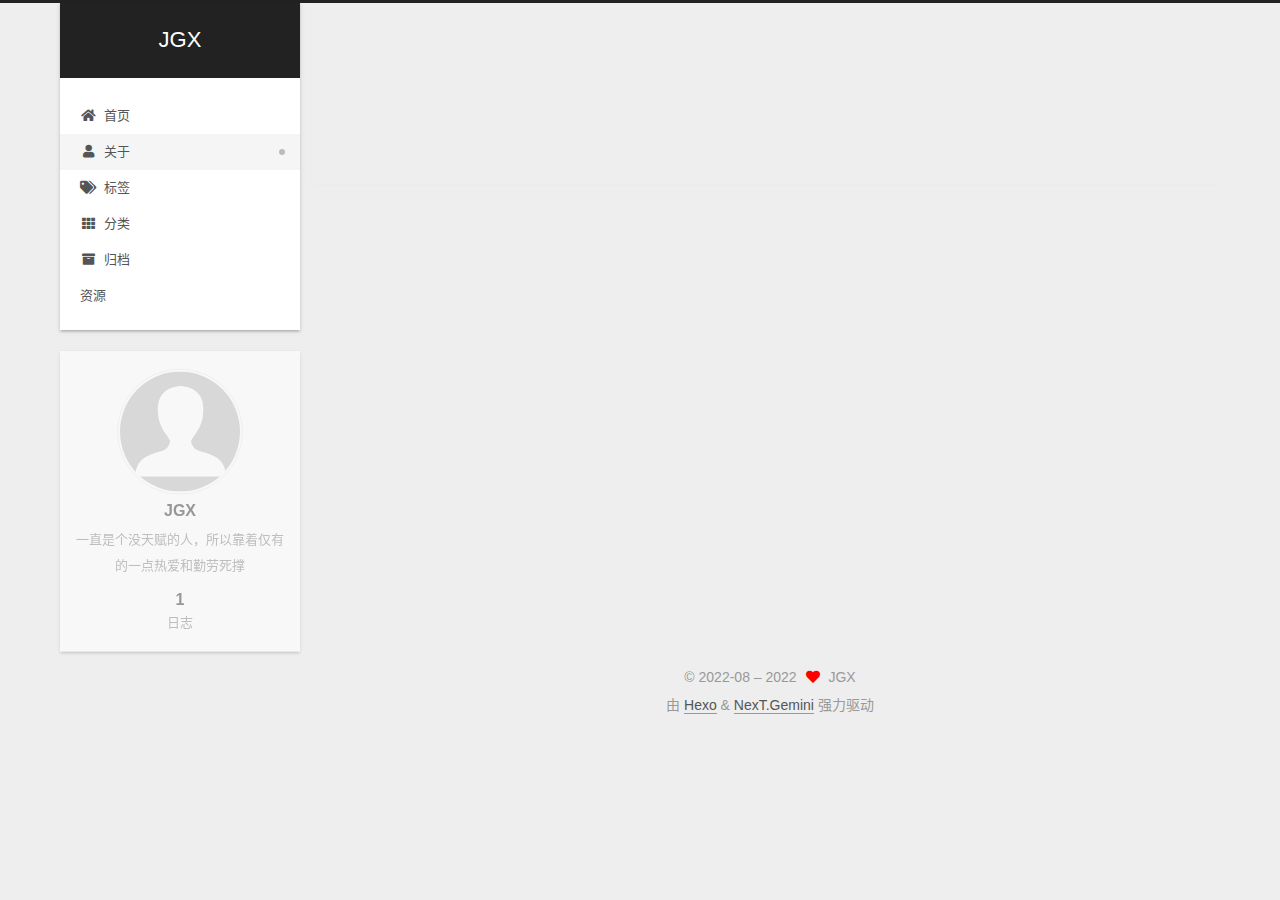
==== about/index.html @ e686ecec "Site updated: 2022-08-06 18:46:25" ====
<!DOCTYPE html>
<html lang="zh-CN">
<head>
  <meta charset="UTF-8">
<meta name="viewport" content="width=device-width, initial-scale=1, maximum-scale=2">
<meta name="theme-color" content="#222">
<meta name="generator" content="Hexo 6.2.0">
  <link rel="apple-touch-icon" sizes="180x180" href="/images/apple-touch-icon-next.png">
  <link rel="icon" type="image/png" sizes="32x32" href="/images/favicon-32x32-next.png">
  <link rel="icon" type="image/png" sizes="16x16" href="/images/favicon-16x16-next.png">
  <link rel="mask-icon" href="/images/logo.svg" color="#222">

<link rel="stylesheet" href="/css/main.css">


<link rel="stylesheet" href="/lib/font-awesome/css/all.min.css">

<script id="hexo-configurations">
    var NexT = window.NexT || {};
    var CONFIG = {"hostname":"jhappy.xyz","root":"/","scheme":"Gemini","version":"7.8.0","exturl":false,"sidebar":{"position":"left","display":"post","padding":18,"offset":12,"onmobile":false},"copycode":{"enable":false,"show_result":false,"style":null},"back2top":{"enable":true,"sidebar":false,"scrollpercent":false},"bookmark":{"enable":false,"color":"#222","save":"auto"},"fancybox":false,"mediumzoom":false,"lazyload":false,"pangu":false,"comments":{"style":"tabs","active":null,"storage":true,"lazyload":false,"nav":null},"algolia":{"hits":{"per_page":10},"labels":{"input_placeholder":"Search for Posts","hits_empty":"We didn't find any results for the search: ${query}","hits_stats":"${hits} results found in ${time} ms"}},"localsearch":{"enable":false,"trigger":"auto","top_n_per_article":1,"unescape":false,"preload":false},"motion":{"enable":true,"async":false,"transition":{"post_block":"fadeIn","post_header":"slideDownIn","post_body":"slideDownIn","coll_header":"slideLeftIn","sidebar":"slideUpIn"}}};
  </script>

  <meta name="description" content="一直是个没天赋的人，所以靠着仅有的一点热爱和勤劳死撑">
<meta property="og:type" content="website">
<meta property="og:title" content="about">
<meta property="og:url" content="http://jhappy.xyz/about/index.html">
<meta property="og:site_name" content="JGX">
<meta property="og:description" content="一直是个没天赋的人，所以靠着仅有的一点热爱和勤劳死撑">
<meta property="og:locale" content="zh_CN">
<meta property="article:published_time" content="2022-08-06T10:34:54.000Z">
<meta property="article:modified_time" content="2022-08-06T10:37:47.134Z">
<meta property="article:author" content="JGX">
<meta name="twitter:card" content="summary">

<link rel="canonical" href="http://jhappy.xyz/about/">


<script id="page-configurations">
  // https://hexo.io/docs/variables.html
  CONFIG.page = {
    sidebar: "",
    isHome : false,
    isPost : false,
    lang   : 'zh-CN'
  };
</script>

  <title>about | JGX
</title>
  






  <noscript>
  <style>
  .use-motion .brand,
  .use-motion .menu-item,
  .sidebar-inner,
  .use-motion .post-block,
  .use-motion .pagination,
  .use-motion .comments,
  .use-motion .post-header,
  .use-motion .post-body,
  .use-motion .collection-header { opacity: initial; }

  .use-motion .site-title,
  .use-motion .site-subtitle {
    opacity: initial;
    top: initial;
  }

  .use-motion .logo-line-before i { left: initial; }
  .use-motion .logo-line-after i { right: initial; }
  </style>
</noscript>

</head>

<body itemscope itemtype="http://schema.org/WebPage">
  <div class="container use-motion">
    <div class="headband"></div>

    <header class="header" itemscope itemtype="http://schema.org/WPHeader">
      <div class="header-inner"><div class="site-brand-container">
  <div class="site-nav-toggle">
    <div class="toggle" aria-label="切换导航栏">
      <span class="toggle-line toggle-line-first"></span>
      <span class="toggle-line toggle-line-middle"></span>
      <span class="toggle-line toggle-line-last"></span>
    </div>
  </div>

  <div class="site-meta">

    <a href="/" class="brand" rel="start">
      <span class="logo-line-before"><i></i></span>
      <h1 class="site-title">JGX</h1>
      <span class="logo-line-after"><i></i></span>
    </a>
  </div>

  <div class="site-nav-right">
    <div class="toggle popup-trigger">
    </div>
  </div>
</div>




<nav class="site-nav">
  <ul id="menu" class="main-menu menu">
        <li class="menu-item menu-item-home">

    <a href="/" rel="section"><i class="fa fa-home fa-fw"></i>首页</a>

  </li>
        <li class="menu-item menu-item-about">

    <a href="/about/" rel="section"><i class="fa fa-user fa-fw"></i>关于</a>

  </li>
        <li class="menu-item menu-item-tags">

    <a href="/tags/" rel="section"><i class="fa fa-tags fa-fw"></i>标签</a>

  </li>
        <li class="menu-item menu-item-categories">

    <a href="/categories/" rel="section"><i class="fa fa-th fa-fw"></i>分类</a>

  </li>
        <li class="menu-item menu-item-archives">

    <a href="/archives/" rel="section"><i class="fa fa-archive fa-fw"></i>归档</a>

  </li>
        <li class="menu-item menu-item-resources">

    <a href="/resources/" rel="section"><i class="download fa-fw"></i>资源</a>

  </li>
  </ul>
</nav>




</div>
    </header>

    
  <div class="back-to-top">
    <i class="fa fa-arrow-up"></i>
    <span>0%</span>
  </div>


    <main class="main">
      <div class="main-inner">
        <div class="content-wrap">
          
  
  

          <div class="content page posts-expand">
            

    
    
    
    <div class="post-block" lang="zh-CN">
      <header class="post-header">

<h1 class="post-title" itemprop="name headline">about
</h1>

<div class="post-meta">
  

</div>

</header>

      
      
      
      <div class="post-body">
          
      </div>
      
      
      
    </div>
    

    
    
    


          </div>
          

<script>
  window.addEventListener('tabs:register', () => {
    let { activeClass } = CONFIG.comments;
    if (CONFIG.comments.storage) {
      activeClass = localStorage.getItem('comments_active') || activeClass;
    }
    if (activeClass) {
      let activeTab = document.querySelector(`a[href="#comment-${activeClass}"]`);
      if (activeTab) {
        activeTab.click();
      }
    }
  });
  if (CONFIG.comments.storage) {
    window.addEventListener('tabs:click', event => {
      if (!event.target.matches('.tabs-comment .tab-content .tab-pane')) return;
      let commentClass = event.target.classList[1];
      localStorage.setItem('comments_active', commentClass);
    });
  }
</script>

        </div>
          
  
  <div class="toggle sidebar-toggle">
    <span class="toggle-line toggle-line-first"></span>
    <span class="toggle-line toggle-line-middle"></span>
    <span class="toggle-line toggle-line-last"></span>
  </div>

  <aside class="sidebar">
    <div class="sidebar-inner">

      <ul class="sidebar-nav motion-element">
        <li class="sidebar-nav-toc">
          文章目录
        </li>
        <li class="sidebar-nav-overview">
          站点概览
        </li>
      </ul>

      <!--noindex-->
      <div class="post-toc-wrap sidebar-panel">
      </div>
      <!--/noindex-->

      <div class="site-overview-wrap sidebar-panel">
        <div class="site-author motion-element" itemprop="author" itemscope itemtype="http://schema.org/Person">
    <img class="site-author-image" itemprop="image" alt="JGX"
      src="/images/avatar.gif">
  <p class="site-author-name" itemprop="name">JGX</p>
  <div class="site-description" itemprop="description">一直是个没天赋的人，所以靠着仅有的一点热爱和勤劳死撑</div>
</div>
<div class="site-state-wrap motion-element">
  <nav class="site-state">
      <div class="site-state-item site-state-posts">
          <a href="/archives/">
        
          <span class="site-state-item-count">1</span>
          <span class="site-state-item-name">日志</span>
        </a>
      </div>
  </nav>
</div>



      </div>

    </div>
  </aside>
  <div id="sidebar-dimmer"></div>


      </div>
    </main>

    <footer class="footer">
      <div class="footer-inner">
        

        

<div class="copyright">
  
  &copy; 2022-08 – 
  <span itemprop="copyrightYear">2022</span>
  <span class="with-love">
    <i class="fa fa-heart"></i>
  </span>
  <span class="author" itemprop="copyrightHolder">JGX</span>
</div>
  <div class="powered-by">由 <a href="https://hexo.io/" class="theme-link" rel="noopener" target="_blank">Hexo</a> & <a href="https://theme-next.org/" class="theme-link" rel="noopener" target="_blank">NexT.Gemini</a> 强力驱动
  </div>

        








      </div>
    </footer>
  </div>

  
  <script src="/lib/anime.min.js"></script>
  <script src="/lib/velocity/velocity.min.js"></script>
  <script src="/lib/velocity/velocity.ui.min.js"></script>

<script src="/js/utils.js"></script>

<script src="/js/motion.js"></script>


<script src="/js/schemes/pisces.js"></script>


<script src="/js/next-boot.js"></script>




  















  

  

</body>
</html>
---- css/main.css ----
:root {
  --body-bg-color: #eee;
  --content-bg-color: #fff;
  --card-bg-color: #f5f5f5;
  --text-color: #555;
  --blockquote-color: #666;
  --link-color: #555;
  --link-hover-color: #222;
  --brand-color: #fff;
  --brand-hover-color: #fff;
  --table-row-odd-bg-color: #f9f9f9;
  --table-row-hover-bg-color: #f5f5f5;
  --menu-item-bg-color: #f5f5f5;
  --btn-default-bg: #fff;
  --btn-default-color: #555;
  --btn-default-border-color: #555;
  --btn-default-hover-bg: #222;
  --btn-default-hover-color: #fff;
  --btn-default-hover-border-color: #222;
}
html {
  line-height: 1.15; /* 1 */
  -webkit-text-size-adjust: 100%; /* 2 */
}
body {
  margin: 0;
}
main {
  display: block;
}
h1 {
  font-size: 2em;
  margin: 0.67em 0;
}
hr {
  box-sizing: content-box; /* 1 */
  height: 0; /* 1 */
  overflow: visible; /* 2 */
}
pre {
  font-family: monospace, monospace; /* 1 */
  font-size: 1em; /* 2 */
}
a {
  background: transparent;
}
abbr[title] {
  border-bottom: none; /* 1 */
  text-decoration: underline; /* 2 */
  text-decoration: underline dotted; /* 2 */
}
b,
strong {
  font-weight: bolder;
}
code,
kbd,
samp {
  font-family: monospace, monospace; /* 1 */
  font-size: 1em; /* 2 */
}
small {
  font-size: 80%;
}
sub,
sup {
  font-size: 75%;
  line-height: 0;
  position: relative;
  vertical-align: baseline;
}
sub {
  bottom: -0.25em;
}
sup {
  top: -0.5em;
}
img {
  border-style: none;
}
button,
input,
optgroup,
select,
textarea {
  font-family: inherit; /* 1 */
  font-size: 100%; /* 1 */
  line-height: 1.15; /* 1 */
  margin: 0; /* 2 */
}
button,
input {
/* 1 */
  overflow: visible;
}
button,
select {
/* 1 */
  text-transform: none;
}
button,
[type='button'],
[type='reset'],
[type='submit'] {
  -webkit-appearance: button;
}
button::-moz-focus-inner,
[type='button']::-moz-focus-inner,
[type='reset']::-moz-focus-inner,
[type='submit']::-moz-focus-inner {
  border-style: none;
  padding: 0;
}
button:-moz-focusring,
[type='button']:-moz-focusring,
[type='reset']:-moz-focusring,
[type='submit']:-moz-focusring {
  outline: 1px dotted ButtonText;
}
fieldset {
  padding: 0.35em 0.75em 0.625em;
}
legend {
  box-sizing: border-box; /* 1 */
  color: inherit; /* 2 */
  display: table; /* 1 */
  max-width: 100%; /* 1 */
  padding: 0; /* 3 */
  white-space: normal; /* 1 */
}
progress {
  vertical-align: baseline;
}
textarea {
  overflow: auto;
}
[type='checkbox'],
[type='radio'] {
  box-sizing: border-box; /* 1 */
  padding: 0; /* 2 */
}
[type='number']::-webkit-inner-spin-button,
[type='number']::-webkit-outer-spin-button {
  height: auto;
}
[type='search'] {
  outline-offset: -2px; /* 2 */
  -webkit-appearance: textfield; /* 1 */
}
[type='search']::-webkit-search-decoration {
  -webkit-appearance: none;
}
::-webkit-file-upload-button {
  font: inherit; /* 2 */
  -webkit-appearance: button; /* 1 */
}
details {
  display: block;
}
summary {
  display: list-item;
}
template {
  display: none;
}
[hidden] {
  display: none;
}
::selection {
  background: #262a30;
  color: #eee;
}
html,
body {
  height: 100%;
}
body {
  background: var(--body-bg-color);
  color: var(--text-color);
  font-family: 'Lato', "PingFang SC", "Microsoft YaHei", sans-serif;
  font-size: 1em;
  line-height: 2;
}
@media (max-width: 991px) {
  body {
    padding-left: 0 !important;
    padding-right: 0 !important;
  }
}
h1,
h2,
h3,
h4,
h5,
h6 {
  font-family: 'Lato', "PingFang SC", "Microsoft YaHei", sans-serif;
  font-weight: bold;
  line-height: 1.5;
  margin: 20px 0 15px;
}
h1 {
  font-size: 1.5em;
}
h2 {
  font-size: 1.375em;
}
h3 {
  font-size: 1.25em;
}
h4 {
  font-size: 1.125em;
}
h5 {
  font-size: 1em;
}
h6 {
  font-size: 0.875em;
}
p {
  margin: 0 0 20px 0;
}
a,
span.exturl {
  border-bottom: 1px solid #999;
  color: var(--link-color);
  outline: 0;
  text-decoration: none;
  overflow-wrap: break-word;
  word-wrap: break-word;
  cursor: pointer;
}
a:hover,
span.exturl:hover {
  border-bottom-color: var(--link-hover-color);
  color: var(--link-hover-color);
}
iframe,
img,
video {
  display: block;
  margin-left: auto;
  margin-right: auto;
  max-width: 100%;
}
hr {
  background-image: repeating-linear-gradient(-45deg, #ddd, #ddd 4px, transparent 4px, transparent 8px);
  border: 0;
  height: 3px;
  margin: 40px 0;
}
blockquote {
  border-left: 4px solid #ddd;
  color: var(--blockquote-color);
  margin: 0;
  padding: 0 15px;
}
blockquote cite::before {
  content: '-';
  padding: 0 5px;
}
dt {
  font-weight: bold;
}
dd {
  margin: 0;
  padding: 0;
}
kbd {
  background-color: #f5f5f5;
  background-image: linear-gradient(#eee, #fff, #eee);
  border: 1px solid #ccc;
  border-radius: 0.2em;
  box-shadow: 0.1em 0.1em 0.2em rgba(0,0,0,0.1);
  color: #555;
  font-family: inherit;
  padding: 0.1em 0.3em;
  white-space: nowrap;
}
.table-container {
  overflow: auto;
}
table {
  border-collapse: collapse;
  border-spacing: 0;
  font-size: 0.875em;
  margin: 0 0 20px 0;
  width: 100%;
}
tbody tr:nth-of-type(odd) {
  background: var(--table-row-odd-bg-color);
}
tbody tr:hover {
  background: var(--table-row-hover-bg-color);
}
caption,
th,
td {
  font-weight: normal;
  padding: 8px;
  vertical-align: middle;
}
th,
td {
  border: 1px solid #ddd;
  border-bottom: 3px solid #ddd;
}
th {
  font-weight: 700;
  padding-bottom: 10px;
}
td {
  border-bottom-width: 1px;
}
.btn {
  background: var(--btn-default-bg);
  border: 2px solid var(--btn-default-border-color);
  border-radius: 2px;
  color: var(--btn-default-color);
  display: inline-block;
  font-size: 0.875em;
  line-height: 2;
  padding: 0 20px;
  text-decoration: none;
  transition-property: background-color;
  transition-delay: 0s;
  transition-duration: 0.2s;
  transition-timing-function: ease-in-out;
}
.btn:hover {
  background: var(--btn-default-hover-bg);
  border-color: var(--btn-default-hover-border-color);
  color: var(--btn-default-hover-color);
}
.btn + .btn {
  margin: 0 0 8px 8px;
}
.btn .fa-fw {
  text-align: left;
  width: 1.285714285714286em;
}
.toggle {
  line-height: 0;
}
.toggle .toggle-line {
  background: #fff;
  display: inline-block;
  height: 2px;
  left: 0;
  position: relative;
  top: 0;
  transition: all 0.4s;
  vertical-align: top;
  width: 100%;
}
.toggle .toggle-line:not(:first-child) {
  margin-top: 3px;
}
.toggle.toggle-arrow .toggle-line-first {
  left: 50%;
  top: 2px;
  transform: rotate(45deg);
  width: 50%;
}
.toggle.toggle-arrow .toggle-line-middle {
  left: 2px;
  width: 90%;
}
.toggle.toggle-arrow .toggle-line-last {
  left: 50%;
  top: -2px;
  transform: rotate(-45deg);
  width: 50%;
}
.toggle.toggle-close .toggle-line-first {
  transform: rotate(-45deg);
  top: 5px;
}
.toggle.toggle-close .toggle-line-middle {
  opacity: 0;
}
.toggle.toggle-close .toggle-line-last {
  transform: rotate(45deg);
  top: -5px;
}
.highlight,
pre {
  background: #f7f7f7;
  color: #4d4d4c;
  line-height: 1.6;
  margin: 0 auto 20px;
}
pre,
code {
  font-family: consolas, Menlo, monospace, "PingFang SC", "Microsoft YaHei";
}
code {
  background: #eee;
  border-radius: 3px;
  color: #555;
  padding: 2px 4px;
  overflow-wrap: break-word;
  word-wrap: break-word;
}
.highlight *::selection {
  background: #d6d6d6;
}
.highlight pre {
  border: 0;
  margin: 0;
  padding: 10px 0;
}
.highlight table {
  border: 0;
  margin: 0;
  width: auto;
}
.highlight td {
  border: 0;
  padding: 0;
}
.highlight figcaption {
  background: #eff2f3;
  color: #4d4d4c;
  display: flex;
  font-size: 0.875em;
  justify-content: space-between;
  line-height: 1.2;
  padding: 0.5em;
}
.highlight figcaption a {
  color: #4d4d4c;
}
.highlight figcaption a:hover {
  border-bottom-color: #4d4d4c;
}
.highlight .gutter {
  -moz-user-select: none;
  -ms-user-select: none;
  -webkit-user-select: none;
  user-select: none;
}
.highlight .gutter pre {
  background: #eff2f3;
  color: #869194;
  padding-left: 10px;
  padding-right: 10px;
  text-align: right;
}
.highlight .code pre {
  background: #f7f7f7;
  padding-left: 10px;
  width: 100%;
}
.gist table {
  width: auto;
}
.gist table td {
  border: 0;
}
pre {
  overflow: auto;
  padding: 10px;
}
pre code {
  background: none;
  color: #4d4d4c;
  font-size: 0.875em;
  padding: 0;
  text-shadow: none;
}
pre .deletion {
  background: #fdd;
}
pre .addition {
  background: #dfd;
}
pre .meta {
  color: #eab700;
  -moz-user-select: none;
  -ms-user-select: none;
  -webkit-user-select: none;
  user-select: none;
}
pre .comment {
  color: #8e908c;
}
pre .variable,
pre .attribute,
pre .tag,
pre .name,
pre .regexp,
pre .ruby .constant,
pre .xml .tag .title,
pre .xml .pi,
pre .xml .doctype,
pre .html .doctype,
pre .css .id,
pre .css .class,
pre .css .pseudo {
  color: #c82829;
}
pre .number,
pre .preprocessor,
pre .built_in,
pre .builtin-name,
pre .literal,
pre .params,
pre .constant,
pre .command {
  color: #f5871f;
}
pre .ruby .class .title,
pre .css .rules .attribute,
pre .string,
pre .symbol,
pre .value,
pre .inheritance,
pre .header,
pre .ruby .symbol,
pre .xml .cdata,
pre .special,
pre .formula {
  color: #718c00;
}
pre .title,
pre .css .hexcolor {
  color: #3e999f;
}
pre .function,
pre .python .decorator,
pre .python .title,
pre .ruby .function .title,
pre .ruby .title .keyword,
pre .perl .sub,
pre .javascript .title,
pre .coffeescript .title {
  color: #4271ae;
}
pre .keyword,
pre .javascript .function {
  color: #8959a8;
}
.blockquote-center {
  border-left: none;
  margin: 40px 0;
  padding: 0;
  position: relative;
  text-align: center;
}
.blockquote-center .fa {
  display: block;
  opacity: 0.6;
  position: absolute;
  width: 100%;
}
.blockquote-center .fa-quote-left {
  border-top: 1px solid #ccc;
  text-align: left;
  top: -20px;
}
.blockquote-center .fa-quote-right {
  border-bottom: 1px solid #ccc;
  text-align: right;
  bottom: -20px;
}
.blockquote-center p,
.blockquote-center div {
  text-align: center;
}
.post-body .group-picture img {
  margin: 0 auto;
  padding: 0 3px;
}
.group-picture-row {
  margin-bottom: 6px;
  overflow: hidden;
}
.group-picture-column {
  float: left;
  margin-bottom: 10px;
}
.post-body .label {
  color: #555;
  display: inline;
  padding: 0 2px;
}
.post-body .label.default {
  background: #f0f0f0;
}
.post-body .label.primary {
  background: #efe6f7;
}
.post-body .label.info {
  background: #e5f2f8;
}
.post-body .label.success {
  background: #e7f4e9;
}
.post-body .label.warning {
  background: #fcf6e1;
}
.post-body .label.danger {
  background: #fae8eb;
}
.post-body .tabs {
  margin-bottom: 20px;
}
.post-body .tabs,
.tabs-comment {
  display: block;
  padding-top: 10px;
  position: relative;
}
.post-body .tabs ul.nav-tabs,
.tabs-comment ul.nav-tabs {
  display: flex;
  flex-wrap: wrap;
  margin: 0;
  margin-bottom: -1px;
  padding: 0;
}
@media (max-width: 413px) {
  .post-body .tabs ul.nav-tabs,
  .tabs-comment ul.nav-tabs {
    display: block;
    margin-bottom: 5px;
  }
}
.post-body .tabs ul.nav-tabs li.tab,
.tabs-comment ul.nav-tabs li.tab {
  border-bottom: 1px solid #ddd;
  border-left: 1px solid transparent;
  border-right: 1px solid transparent;
  border-top: 3px solid transparent;
  flex-grow: 1;
  list-style-type: none;
  border-radius: 0 0 0 0;
}
@media (max-width: 413px) {
  .post-body .tabs ul.nav-tabs li.tab,
  .tabs-comment ul.nav-tabs li.tab {
    border-bottom: 1px solid transparent;
    border-left: 3px solid transparent;
    border-right: 1px solid transparent;
    border-top: 1px solid transparent;
  }
}
@media (max-width: 413px) {
  .post-body .tabs ul.nav-tabs li.tab,
  .tabs-comment ul.nav-tabs li.tab {
    border-radius: 0;
  }
}
.post-body .tabs ul.nav-tabs li.tab a,
.tabs-comment ul.nav-tabs li.tab a {
  border-bottom: initial;
  display: block;
  line-height: 1.8;
  outline: 0;
  padding: 0.25em 0.75em;
  text-align: center;
  transition-delay: 0s;
  transition-duration: 0.2s;
  transition-timing-function: ease-out;
}
.post-body .tabs ul.nav-tabs li.tab a i,
.tabs-comment ul.nav-tabs li.tab a i {
  width: 1.285714285714286em;
}
.post-body .tabs ul.nav-tabs li.tab.active,
.tabs-comment ul.nav-tabs li.tab.active {
  border-bottom: 1px solid transparent;
  border-left: 1px solid #ddd;
  border-right: 1px solid #ddd;
  border-top: 3px solid #fc6423;
}
@media (max-width: 413px) {
  .post-body .tabs ul.nav-tabs li.tab.active,
  .tabs-comment ul.nav-tabs li.tab.active {
    border-bottom: 1px solid #ddd;
    border-left: 3px solid #fc6423;
    border-right: 1px solid #ddd;
    border-top: 1px solid #ddd;
  }
}
.post-body .tabs ul.nav-tabs li.tab.active a,
.tabs-comment ul.nav-tabs li.tab.active a {
  color: var(--link-color);
  cursor: default;
}
.post-body .tabs .tab-content .tab-pane,
.tabs-comment .tab-content .tab-pane {
  border: 1px solid #ddd;
  border-top: 0;
  padding: 20px 20px 0 20px;
  border-radius: 0;
}
.post-body .tabs .tab-content .tab-pane:not(.active),
.tabs-comment .tab-content .tab-pane:not(.active) {
  display: none;
}
.post-body .tabs .tab-content .tab-pane.active,
.tabs-comment .tab-content .tab-pane.active {
  display: block;
}
.post-body .tabs .tab-content .tab-pane.active:nth-of-type(1),
.tabs-comment .tab-content .tab-pane.active:nth-of-type(1) {
  border-radius: 0 0 0 0;
}
@media (max-width: 413px) {
  .post-body .tabs .tab-content .tab-pane.active:nth-of-type(1),
  .tabs-comment .tab-content .tab-pane.active:nth-of-type(1) {
    border-radius: 0;
  }
}
.post-body .note {
  border-radius: 3px;
  margin-bottom: 20px;
  padding: 1em;
  position: relative;
  border: 1px solid #eee;
  border-left-width: 5px;
}
.post-body .note h2,
.post-body .note h3,
.post-body .note h4,
.post-body .note h5,
.post-body .note h6 {
  margin-top: 0;
  border-bottom: initial;
  margin-bottom: 0;
  padding-top: 0;
}
.post-body .note p:first-child,
.post-body .note ul:first-child,
.post-body .note ol:first-child,
.post-body .note table:first-child,
.post-body .note pre:first-child,
.post-body .note blockquote:first-child,
.post-body .note img:first-child {
  margin-top: 0;
}
.post-body .note p:last-child,
.post-body .note ul:last-child,
.post-body .note ol:last-child,
.post-body .note table:last-child,
.post-body .note pre:last-child,
.post-body .note blockquote:last-child,
.post-body .note img:last-child {
  margin-bottom: 0;
}
.post-body .note.default {
  border-left-color: #777;
}
.post-body .note.default h2,
.post-body .note.default h3,
.post-body .note.default h4,
.post-body .note.default h5,
.post-body .note.default h6 {
  color: #777;
}
.post-body .note.primary {
  border-left-color: #6f42c1;
}
.post-body .note.primary h2,
.post-body .note.primary h3,
.post-body .note.primary h4,
.post-body .note.primary h5,
.post-body .note.primary h6 {
  color: #6f42c1;
}
.post-body .note.info {
  border-left-color: #428bca;
}
.post-body .note.info h2,
.post-body .note.info h3,
.post-body .note.info h4,
.post-body .note.info h5,
.post-body .note.info h6 {
  color: #428bca;
}
.post-body .note.success {
  border-left-color: #5cb85c;
}
.post-body .note.success h2,
.post-body .note.success h3,
.post-body .note.success h4,
.post-body .note.success h5,
.post-body .note.success h6 {
  color: #5cb85c;
}
.post-body .note.warning {
  border-left-color: #f0ad4e;
}
.post-body .note.warning h2,
.post-body .note.warning h3,
.post-body .note.warning h4,
.post-body .note.warning h5,
.post-body .note.warning h6 {
  color: #f0ad4e;
}
.post-body .note.danger {
  border-left-color: #d9534f;
}
.post-body .note.danger h2,
.post-body .note.danger h3,
.post-body .note.danger h4,
.post-body .note.danger h5,
.post-body .note.danger h6 {
  color: #d9534f;
}
.pagination .prev,
.pagination .next,
.pagination .page-number,
.pagination .space {
  display: inline-block;
  margin: 0 10px;
  padding: 0 11px;
  position: relative;
  top: -1px;
}
@media (max-width: 767px) {
  .pagination .prev,
  .pagination .next,
  .pagination .page-number,
  .pagination .space {
    margin: 0 5px;
  }
}
.pagination {
  border-top: 1px solid #eee;
  margin: 120px 0 0;
  text-align: center;
}
.pagination .prev,
.pagination .next,
.pagination .page-number {
  border-bottom: 0;
  border-top: 1px solid #eee;
  transition-property: border-color;
  transition-delay: 0s;
  transition-duration: 0.2s;
  transition-timing-function: ease-in-out;
}
.pagination .prev:hover,
.pagination .next:hover,
.pagination .page-number:hover {
  border-top-color: #222;
}
.pagination .space {
  margin: 0;
  padding: 0;
}
.pagination .prev {
  margin-left: 0;
}
.pagination .next {
  margin-right: 0;
}
.pagination .page-number.current {
  background: #ccc;
  border-top-color: #ccc;
  color: #fff;
}
@media (max-width: 767px) {
  .pagination {
    border-top: none;
  }
  .pagination .prev,
  .pagination .next,
  .pagination .page-number {
    border-bottom: 1px solid #eee;
    border-top: 0;
    margin-bottom: 10px;
    padding: 0 10px;
  }
  .pagination .prev:hover,
  .pagination .next:hover,
  .pagination .page-number:hover {
    border-bottom-color: #222;
  }
}
.comments {
  margin-top: 60px;
  overflow: hidden;
}
.comment-button-group {
  display: flex;
  flex-wrap: wrap-reverse;
  justify-content: center;
  margin: 1em 0;
}
.comment-button-group .comment-button {
  margin: 0.1em 0.2em;
}
.comment-button-group .comment-button.active {
  background: var(--btn-default-hover-bg);
  border-color: var(--btn-default-hover-border-color);
  color: var(--btn-default-hover-color);
}
.comment-position {
  display: none;
}
.comment-position.active {
  display: block;
}
.tabs-comment {
  background: var(--content-bg-color);
  margin-top: 4em;
  padding-top: 0;
}
.tabs-comment .comments {
  border: 0;
  box-shadow: none;
  margin-top: 0;
  padding-top: 0;
}
.container {
  min-height: 100%;
  position: relative;
}
.main-inner {
  margin: 0 auto;
  width: calc(100% - 20px);
}
@media (min-width: 1200px) {
  .main-inner {
    width: 1160px;
  }
}
@media (min-width: 1600px) {
  .main-inner {
    width: 73%;
  }
}
@media (max-width: 767px) {
  .content-wrap {
    padding: 0 20px;
  }
}
.header {
  background: transparent;
}
.header-inner {
  margin: 0 auto;
  width: calc(100% - 20px);
}
@media (min-width: 1200px) {
  .header-inner {
    width: 1160px;
  }
}
@media (min-width: 1600px) {
  .header-inner {
    width: 73%;
  }
}
.site-brand-container {
  display: flex;
  flex-shrink: 0;
  padding: 0 10px;
}
.headband {
  background: #222;
  height: 3px;
}
.site-meta {
  flex-grow: 1;
  text-align: center;
}
@media (max-width: 767px) {
  .site-meta {
    text-align: center;
  }
}
.brand {
  border-bottom: none;
  color: var(--brand-color);
  display: inline-block;
  line-height: 1.375em;
  padding: 0 40px;
  position: relative;
}
.brand:hover {
  color: var(--brand-hover-color);
}
.site-title {
  font-family: 'Lato', "PingFang SC", "Microsoft YaHei", sans-serif;
  font-size: 1.375em;
  font-weight: normal;
  margin: 0;
}
.site-subtitle {
  color: #ddd;
  font-size: 0.8125em;
  margin: 10px 0;
}
.use-motion .brand {
  opacity: 0;
}
.use-motion .site-title,
.use-motion .site-subtitle,
.use-motion .custom-logo-image {
  opacity: 0;
  position: relative;
  top: -10px;
}
.site-nav-toggle,
.site-nav-right {
  display: none;
}
@media (max-width: 767px) {
  .site-nav-toggle,
  .site-nav-right {
    display: flex;
    flex-direction: column;
    justify-content: center;
  }
}
.site-nav-toggle .toggle,
.site-nav-right .toggle {
  color: var(--text-color);
  padding: 10px;
  width: 22px;
}
.site-nav-toggle .toggle .toggle-line,
.site-nav-right .toggle .toggle-line {
  background: var(--text-color);
  border-radius: 1px;
}
.site-nav {
  display: block;
}
@media (max-width: 767px) {
  .site-nav {
    clear: both;
    display: none;
  }
}
.site-nav.site-nav-on {
  display: block;
}
.menu {
  margin-top: 20px;
  padding-left: 0;
  text-align: center;
}
.menu-item {
  display: inline-block;
  list-style: none;
  margin: 0 10px;
}
@media (max-width: 767px) {
  .menu-item {
    display: block;
    margin-top: 10px;
  }
  .menu-item.menu-item-search {
    display: none;
  }
}
.menu-item a,
.menu-item span.exturl {
  border-bottom: 0;
  display: block;
  font-size: 0.8125em;
  transition-property: border-color;
  transition-delay: 0s;
  transition-duration: 0.2s;
  transition-timing-function: ease-in-out;
}
@media (hover: none) {
  .menu-item a:hover,
  .menu-item span.exturl:hover {
    border-bottom-color: transparent !important;
  }
}
.menu-item .fa,
.menu-item .fab,
.menu-item .far,
.menu-item .fas {
  margin-right: 8px;
}
.menu-item .badge {
  display: inline-block;
  font-weight: bold;
  line-height: 1;
  margin-left: 0.35em;
  margin-top: 0.35em;
  text-align: center;
  white-space: nowrap;
}
@media (max-width: 767px) {
  .menu-item .badge {
    float: right;
    margin-left: 0;
  }
}
.menu-item-active a,
.menu .menu-item a:hover,
.menu .menu-item span.exturl:hover {
  background: var(--menu-item-bg-color);
}
.use-motion .menu-item {
  opacity: 0;
}
.sidebar {
  background: #222;
  bottom: 0;
  box-shadow: inset 0 2px 6px #000;
  position: fixed;
  top: 0;
}
@media (max-width: 991px) {
  .sidebar {
    display: none;
  }
}
.sidebar-inner {
  color: #999;
  padding: 18px 10px;
  text-align: center;
}
.cc-license {
  margin-top: 10px;
  text-align: center;
}
.cc-license .cc-opacity {
  border-bottom: none;
  opacity: 0.7;
}
.cc-license .cc-opacity:hover {
  opacity: 0.9;
}
.cc-license img {
  display: inline-block;
}
.site-author-image {
  border: 1px solid #eee;
  display: block;
  margin: 0 auto;
  max-width: 120px;
  padding: 2px;
  border-radius: 50%;
}
.site-author-name {
  color: var(--text-color);
  font-weight: 600;
  margin: 0;
  text-align: center;
}
.site-description {
  color: #999;
  font-size: 0.8125em;
  margin-top: 0;
  text-align: center;
}
.links-of-author {
  margin-top: 15px;
}
.links-of-author a,
.links-of-author span.exturl {
  border-bottom-color: #555;
  display: inline-block;
  font-size: 0.8125em;
  margin-bottom: 10px;
  margin-right: 10px;
  vertical-align: middle;
}
.links-of-author a::before,
.links-of-author span.exturl::before {
  background: #ff42ff;
  border-radius: 50%;
  content: ' ';
  display: inline-block;
  height: 4px;
  margin-right: 3px;
  vertical-align: middle;
  width: 4px;
}
.sidebar-button {
  margin-top: 15px;
}
.sidebar-button a {
  border: 1px solid #fc6423;
  border-radius: 4px;
  color: #fc6423;
  display: inline-block;
  padding: 0 15px;
}
.sidebar-button a .fa,
.sidebar-button a .fab,
.sidebar-button a .far,
.sidebar-button a .fas {
  margin-right: 5px;
}
.sidebar-button a:hover {
  background: #fc6423;
  border: 1px solid #fc6423;
  color: #fff;
}
.sidebar-button a:hover .fa,
.sidebar-button a:hover .fab,
.sidebar-button a:hover .far,
.sidebar-button a:hover .fas {
  color: #fff;
}
.links-of-blogroll {
  font-size: 0.8125em;
  margin-top: 10px;
}
.links-of-blogroll-title {
  font-size: 0.875em;
  font-weight: 600;
  margin-top: 0;
}
.links-of-blogroll-list {
  list-style: none;
  margin: 0;
  padding: 0;
}
#sidebar-dimmer {
  display: none;
}
@media (max-width: 767px) {
  #sidebar-dimmer {
    background: #000;
    display: block;
    height: 100%;
    left: 100%;
    opacity: 0;
    position: fixed;
    top: 0;
    width: 100%;
    z-index: 1100;
  }
  .sidebar-active + #sidebar-dimmer {
    opacity: 0.7;
    transform: translateX(-100%);
    transition: opacity 0.5s;
  }
}
.sidebar-nav {
  margin: 0;
  padding-bottom: 20px;
  padding-left: 0;
}
.sidebar-nav li {
  border-bottom: 1px solid transparent;
  color: var(--text-color);
  cursor: pointer;
  display: inline-block;
  font-size: 0.875em;
}
.sidebar-nav li.sidebar-nav-overview {
  margin-left: 10px;
}
.sidebar-nav li:hover {
  color: #fc6423;
}
.sidebar-nav .sidebar-nav-active {
  border-bottom-color: #fc6423;
  color: #fc6423;
}
.sidebar-nav .sidebar-nav-active:hover {
  color: #fc6423;
}
.sidebar-panel {
  display: none;
  overflow-x: hidden;
  overflow-y: auto;
}
.sidebar-panel-active {
  display: block;
}
.sidebar-toggle {
  background: #222;
  bottom: 45px;
  cursor: pointer;
  height: 14px;
  left: 30px;
  padding: 5px;
  position: fixed;
  width: 14px;
  z-index: 1300;
}
@media (max-width: 991px) {
  .sidebar-toggle {
    left: 20px;
    opacity: 0.8;
    display: none;
  }
}
.sidebar-toggle:hover .toggle-line {
  background: #fc6423;
}
.post-toc {
  font-size: 0.875em;
}
.post-toc ol {
  list-style: none;
  margin: 0;
  padding: 0 2px 5px 10px;
  text-align: left;
}
.post-toc ol > ol {
  padding-left: 0;
}
.post-toc ol a {
  transition-property: all;
  transition-delay: 0s;
  transition-duration: 0.2s;
  transition-timing-function: ease-in-out;
}
.post-toc .nav-item {
  line-height: 1.8;
  overflow: hidden;
  text-overflow: ellipsis;
  white-space: nowrap;
}
.post-toc .nav .nav-child {
  display: none;
}
.post-toc .nav .active > .nav-child {
  display: block;
}
.post-toc .nav .active-current > .nav-child {
  display: block;
}
.post-toc .nav .active-current > .nav-child > .nav-item {
  display: block;
}
.post-toc .nav .active > a {
  border-bottom-color: #fc6423;
  color: #fc6423;
}
.post-toc .nav .active-current > a {
  color: #fc6423;
}
.post-toc .nav .active-current > a:hover {
  color: #fc6423;
}
.site-state {
  display: flex;
  justify-content: center;
  line-height: 1.4;
  margin-top: 10px;
  overflow: hidden;
  text-align: center;
  white-space: nowrap;
}
.site-state-item {
  padding: 0 15px;
}
.site-state-item:not(:first-child) {
  border-left: 1px solid #eee;
}
.site-state-item a {
  border-bottom: none;
}
.site-state-item-count {
  display: block;
  font-size: 1em;
  font-weight: 600;
  text-align: center;
}
.site-state-item-name {
  color: #999;
  font-size: 0.8125em;
}
.footer {
  color: #999;
  font-size: 0.875em;
  padding: 20px 0;
}
.footer.footer-fixed {
  bottom: 0;
  left: 0;
  position: absolute;
  right: 0;
}
.footer-inner {
  box-sizing: border-box;
  margin: 0 auto;
  text-align: center;
  width: calc(100% - 20px);
}
@media (min-width: 1200px) {
  .footer-inner {
    width: 1160px;
  }
}
@media (min-width: 1600px) {
  .footer-inner {
    width: 73%;
  }
}
.languages {
  display: inline-block;
  font-size: 1.125em;
  position: relative;
}
.languages .lang-select-label span {
  margin: 0 0.5em;
}
.languages .lang-select {
  height: 100%;
  left: 0;
  opacity: 0;
  position: absolute;
  top: 0;
  width: 100%;
}
.with-love {
  color: #ff0000;
  display: inline-block;
  margin: 0 5px;
}
.powered-by,
.theme-info {
  display: inline-block;
}
@-moz-keyframes iconAnimate {
  0%, 100% {
    transform: scale(1);
  }
  10%, 30% {
    transform: scale(0.9);
  }
  20%, 40%, 60%, 80% {
    transform: scale(1.1);
  }
  50%, 70% {
    transform: scale(1.1);
  }
}
@-webkit-keyframes iconAnimate {
  0%, 100% {
    transform: scale(1);
  }
  10%, 30% {
    transform: scale(0.9);
  }
  20%, 40%, 60%, 80% {
    transform: scale(1.1);
  }
  50%, 70% {
    transform: scale(1.1);
  }
}
@-o-keyframes iconAnimate {
  0%, 100% {
    transform: scale(1);
  }
  10%, 30% {
    transform: scale(0.9);
  }
  20%, 40%, 60%, 80% {
    transform: scale(1.1);
  }
  50%, 70% {
    transform: scale(1.1);
  }
}
@keyframes iconAnimate {
  0%, 100% {
    transform: scale(1);
  }
  10%, 30% {
    transform: scale(0.9);
  }
  20%, 40%, 60%, 80% {
    transform: scale(1.1);
  }
  50%, 70% {
    transform: scale(1.1);
  }
}
.back-to-top {
  font-size: 12px;
  text-align: center;
  transition-delay: 0s;
  transition-duration: 0.2s;
  transition-timing-function: ease-in-out;
}
.back-to-top {
  background: #222;
  bottom: -100px;
  box-sizing: border-box;
  color: #fff;
  cursor: pointer;
  left: 30px;
  opacity: 0.6;
  padding: 0 6px;
  position: fixed;
  transition-property: bottom;
  z-index: 1300;
  width: 24px;
}
.back-to-top span {
  display: none;
}
.back-to-top:hover {
  color: #fc6423;
}
.back-to-top.back-to-top-on {
  bottom: 30px;
}
@media (max-width: 991px) {
  .back-to-top {
    left: 20px;
    opacity: 0.8;
  }
}
.post-body {
  font-family: 'Lato', "PingFang SC", "Microsoft YaHei", sans-serif;
  overflow-wrap: break-word;
  word-wrap: break-word;
}
@media (min-width: 1200px) {
  .post-body {
    font-size: 1.125em;
  }
}
.post-body .exturl .fa {
  font-size: 0.875em;
  margin-left: 4px;
}
.post-body .image-caption,
.post-body .figure .caption {
  color: #999;
  font-size: 0.875em;
  font-weight: bold;
  line-height: 1;
  margin: -20px auto 15px;
  text-align: center;
}
.post-sticky-flag {
  display: inline-block;
  transform: rotate(30deg);
}
.post-button {
  margin-top: 40px;
  text-align: center;
}
.use-motion .post-block,
.use-motion .pagination,
.use-motion .comments {
  opacity: 0;
}
.use-motion .post-header {
  opacity: 0;
}
.use-motion .post-body {
  opacity: 0;
}
.use-motion .collection-header {
  opacity: 0;
}
.posts-collapse {
  margin-left: 35px;
  position: relative;
}
@media (max-width: 767px) {
  .posts-collapse {
    margin-left: 0px;
    margin-right: 0px;
  }
}
.posts-collapse .collection-title {
  font-size: 1.125em;
  position: relative;
}
.posts-collapse .collection-title::before {
  background: #999;
  border: 1px solid #fff;
  border-radius: 50%;
  content: ' ';
  height: 10px;
  left: 0;
  margin-left: -6px;
  margin-top: -4px;
  position: absolute;
  top: 50%;
  width: 10px;
}
.posts-collapse .collection-year {
  font-size: 1.5em;
  font-weight: bold;
  margin: 60px 0;
  position: relative;
}
.posts-collapse .collection-year::before {
  background: #bbb;
  border-radius: 50%;
  content: ' ';
  height: 8px;
  left: 0;
  margin-left: -4px;
  margin-top: -4px;
  position: absolute;
  top: 50%;
  width: 8px;
}
.posts-collapse .collection-header {
  display: block;
  margin: 0 0 0 20px;
}
.posts-collapse .collection-header small {
  color: #bbb;
  margin-left: 5px;
}
.posts-collapse .post-header {
  border-bottom: 1px dashed #ccc;
  margin: 30px 0;
  padding-left: 15px;
  position: relative;
  transition-property: border;
  transition-delay: 0s;
  transition-duration: 0.2s;
  transition-timing-function: ease-in-out;
}
.posts-collapse .post-header::before {
  background: #bbb;
  border: 1px solid #fff;
  border-radius: 50%;
  content: ' ';
  height: 6px;
  left: 0;
  margin-left: -4px;
  position: absolute;
  top: 0.75em;
  transition-property: background;
  width: 6px;
  transition-delay: 0s;
  transition-duration: 0.2s;
  transition-timing-function: ease-in-out;
}
.posts-collapse .post-header:hover {
  border-bottom-color: #666;
}
.posts-collapse .post-header:hover::before {
  background: #222;
}
.posts-collapse .post-meta {
  display: inline;
  font-size: 0.75em;
  margin-right: 10px;
}
.posts-collapse .post-title {
  display: inline;
}
.posts-collapse .post-title a,
.posts-collapse .post-title span.exturl {
  border-bottom: none;
  color: var(--link-color);
}
.posts-collapse .post-title .fa-external-link-alt {
  font-size: 0.875em;
  margin-left: 5px;
}
.posts-collapse::before {
  background: #f5f5f5;
  content: ' ';
  height: 100%;
  left: 0;
  margin-left: -2px;
  position: absolute;
  top: 1.25em;
  width: 4px;
}
.post-eof {
  background: #ccc;
  height: 1px;
  margin: 80px auto 60px;
  text-align: center;
  width: 8%;
}
.post-block:last-of-type .post-eof {
  display: none;
}
.content {
  padding-top: 40px;
}
@media (min-width: 992px) {
  .post-body {
    text-align: justify;
  }
}
@media (max-width: 991px) {
  .post-body {
    text-align: justify;
  }
}
.post-body h1,
.post-body h2,
.post-body h3,
.post-body h4,
.post-body h5,
.post-body h6 {
  padding-top: 10px;
}
.post-body h1 .header-anchor,
.post-body h2 .header-anchor,
.post-body h3 .header-anchor,
.post-body h4 .header-anchor,
.post-body h5 .header-anchor,
.post-body h6 .header-anchor {
  border-bottom-style: none;
  color: #ccc;
  float: right;
  margin-left: 10px;
  visibility: hidden;
}
.post-body h1 .header-anchor:hover,
.post-body h2 .header-anchor:hover,
.post-body h3 .header-anchor:hover,
.post-body h4 .header-anchor:hover,
.post-body h5 .header-anchor:hover,
.post-body h6 .header-anchor:hover {
  color: inherit;
}
.post-body h1:hover .header-anchor,
.post-body h2:hover .header-anchor,
.post-body h3:hover .header-anchor,
.post-body h4:hover .header-anchor,
.post-body h5:hover .header-anchor,
.post-body h6:hover .header-anchor {
  visibility: visible;
}
.post-body iframe,
.post-body img,
.post-body video {
  margin-bottom: 20px;
}
.post-body .video-container {
  height: 0;
  margin-bottom: 20px;
  overflow: hidden;
  padding-top: 75%;
  position: relative;
  width: 100%;
}
.post-body .video-container iframe,
.post-body .video-container object,
.post-body .video-container embed {
  height: 100%;
  left: 0;
  margin: 0;
  position: absolute;
  top: 0;
  width: 100%;
}
.post-gallery {
  align-items: center;
  display: grid;
  grid-gap: 10px;
  grid-template-columns: 1fr 1fr 1fr;
  margin-bottom: 20px;
}
@media (max-width: 767px) {
  .post-gallery {
    grid-template-columns: 1fr 1fr;
  }
}
.post-gallery a {
  border: 0;
}
.post-gallery img {
  margin: 0;
}
.posts-expand .post-header {
  font-size: 1.125em;
}
.posts-expand .post-title {
  font-size: 1.5em;
  font-weight: normal;
  margin: initial;
  text-align: center;
  overflow-wrap: break-word;
  word-wrap: break-word;
}
.posts-expand .post-title-link {
  border-bottom: none;
  color: var(--link-color);
  display: inline-block;
  position: relative;
  vertical-align: top;
}
.posts-expand .post-title-link::before {
  background: var(--link-color);
  bottom: 0;
  content: '';
  height: 2px;
  left: 0;
  position: absolute;
  transform: scaleX(0);
  visibility: hidden;
  width: 100%;
  transition-delay: 0s;
  transition-duration: 0.2s;
  transition-timing-function: ease-in-out;
}
.posts-expand .post-title-link:hover::before {
  transform: scaleX(1);
  visibility: visible;
}
.posts-expand .post-title-link .fa-external-link-alt {
  font-size: 0.875em;
  margin-left: 5px;
}
.posts-expand .post-meta {
  color: #999;
  font-family: 'Lato', "PingFang SC", "Microsoft YaHei", sans-serif;
  font-size: 0.75em;
  margin: 3px 0 60px 0;
  text-align: center;
}
.posts-expand .post-meta .post-description {
  font-size: 0.875em;
  margin-top: 2px;
}
.posts-expand .post-meta time {
  border-bottom: 1px dashed #999;
  cursor: pointer;
}
.post-meta .post-meta-item + .post-meta-item::before {
  content: '|';
  margin: 0 0.5em;
}
.post-meta-divider {
  margin: 0 0.5em;
}
.post-meta-item-icon {
  margin-right: 3px;
}
@media (max-width: 991px) {
  .post-meta-item-icon {
    display: inline-block;
  }
}
@media (max-width: 991px) {
  .post-meta-item-text {
    display: none;
  }
}
.post-nav {
  border-top: 1px solid #eee;
  display: flex;
  justify-content: space-between;
  margin-top: 15px;
  padding: 10px 5px 0;
}
.post-nav-item {
  flex: 1;
}
.post-nav-item a {
  border-bottom: none;
  display: block;
  font-size: 0.875em;
  line-height: 1.6;
  position: relative;
}
.post-nav-item a:active {
  top: 2px;
}
.post-nav-item .fa {
  font-size: 0.75em;
}
.post-nav-item:first-child {
  margin-right: 15px;
}
.post-nav-item:first-child .fa {
  margin-right: 5px;
}
.post-nav-item:last-child {
  margin-left: 15px;
  text-align: right;
}
.post-nav-item:last-child .fa {
  margin-left: 5px;
}
.rtl.post-body p,
.rtl.post-body a,
.rtl.post-body h1,
.rtl.post-body h2,
.rtl.post-body h3,
.rtl.post-body h4,
.rtl.post-body h5,
.rtl.post-body h6,
.rtl.post-body li,
.rtl.post-body ul,
.rtl.post-body ol {
  direction: rtl;
  font-family: UKIJ Ekran;
}
.rtl.post-title {
  font-family: UKIJ Ekran;
}
.post-tags {
  margin-top: 40px;
  text-align: center;
}
.post-tags a {
  display: inline-block;
  font-size: 0.8125em;
}
.post-tags a:not(:last-child) {
  margin-right: 10px;
}
.post-widgets {
  border-top: 1px solid #eee;
  margin-top: 15px;
  text-align: center;
}
.wp_rating {
  height: 20px;
  line-height: 20px;
  margin-top: 10px;
  padding-top: 6px;
  text-align: center;
}
.social-like {
  display: flex;
  font-size: 0.875em;
  justify-content: center;
  text-align: center;
}
.reward-container {
  margin: 20px auto;
  padding: 10px 0;
  text-align: center;
  width: 90%;
}
.reward-container button {
  background: transparent;
  border: 1px solid #fc6423;
  border-radius: 0;
  color: #fc6423;
  cursor: pointer;
  line-height: 2;
  outline: 0;
  padding: 0 15px;
  vertical-align: text-top;
}
.reward-container button:hover {
  background: #fc6423;
  border: 1px solid transparent;
  color: #fa9366;
}
#qr {
  padding-top: 20px;
}
#qr a {
  border: 0;
}
#qr img {
  display: inline-block;
  margin: 0.8em 2em 0 2em;
  max-width: 100%;
  width: 180px;
}
#qr p {
  text-align: center;
}
.category-all-page .category-all-title {
  text-align: center;
}
.category-all-page .category-all {
  margin-top: 20px;
}
.category-all-page .category-list {
  list-style: none;
  margin: 0;
  padding: 0;
}
.category-all-page .category-list-item {
  margin: 5px 10px;
}
.category-all-page .category-list-count {
  color: #bbb;
}
.category-all-page .category-list-count::before {
  content: ' (';
  display: inline;
}
.category-all-page .category-list-count::after {
  content: ') ';
  display: inline;
}
.category-all-page .category-list-child {
  padding-left: 10px;
}
.event-list {
  padding: 0;
}
.event-list hr {
  background: #222;
  margin: 20px 0 45px 0;
}
.event-list hr::after {
  background: #222;
  color: #fff;
  content: 'NOW';
  display: inline-block;
  font-weight: bold;
  padding: 0 5px;
  text-align: right;
}
.event-list .event {
  background: #222;
  margin: 20px 0;
  min-height: 40px;
  padding: 15px 0 15px 10px;
}
.event-list .event .event-summary {
  color: #fff;
  margin: 0;
  padding-bottom: 3px;
}
.event-list .event .event-summary::before {
  animation: dot-flash 1s alternate infinite ease-in-out;
  color: #fff;
  content: '\f111';
  display: inline-block;
  font-size: 10px;
  margin-right: 25px;
  vertical-align: middle;
  font-family: 'Font Awesome 5 Free';
  font-weight: 900;
}
.event-list .event .event-relative-time {
  color: #bbb;
  display: inline-block;
  font-size: 12px;
  font-weight: normal;
  padding-left: 12px;
}
.event-list .event .event-details {
  color: #fff;
  display: block;
  line-height: 18px;
  margin-left: 56px;
  padding-bottom: 6px;
  padding-top: 3px;
  text-indent: -24px;
}
.event-list .event .event-details::before {
  color: #fff;
  display: inline-block;
  margin-right: 9px;
  text-align: center;
  text-indent: 0;
  width: 14px;
  font-family: 'Font Awesome 5 Free';
  font-weight: 900;
}
.event-list .event .event-details.event-location::before {
  content: '\f041';
}
.event-list .event .event-details.event-duration::before {
  content: '\f017';
}
.event-list .event-past {
  background: #f5f5f5;
}
.event-list .event-past .event-summary,
.event-list .event-past .event-details {
  color: #bbb;
  opacity: 0.9;
}
.event-list .event-past .event-summary::before,
.event-list .event-past .event-details::before {
  animation: none;
  color: #bbb;
}
@-moz-keyframes dot-flash {
  from {
    opacity: 1;
    transform: scale(1);
  }
  to {
    opacity: 0;
    transform: scale(0.8);
  }
}
@-webkit-keyframes dot-flash {
  from {
    opacity: 1;
    transform: scale(1);
  }
  to {
    opacity: 0;
    transform: scale(0.8);
  }
}
@-o-keyframes dot-flash {
  from {
    opacity: 1;
    transform: scale(1);
  }
  to {
    opacity: 0;
    transform: scale(0.8);
  }
}
@keyframes dot-flash {
  from {
    opacity: 1;
    transform: scale(1);
  }
  to {
    opacity: 0;
    transform: scale(0.8);
  }
}
ul.breadcrumb {
  font-size: 0.75em;
  list-style: none;
  margin: 1em 0;
  padding: 0 2em;
  text-align: center;
}
ul.breadcrumb li {
  display: inline;
}
ul.breadcrumb li + li::before {
  content: '/\00a0';
  font-weight: normal;
  padding: 0.5em;
}
ul.breadcrumb li + li:last-child {
  font-weight: bold;
}
.tag-cloud {
  text-align: center;
}
.tag-cloud a {
  display: inline-block;
  margin: 10px;
}
.tag-cloud a:hover {
  color: var(--link-hover-color) !important;
}
.header {
  margin: 0 auto;
  position: relative;
  width: calc(100% - 20px);
}
@media (min-width: 1200px) {
  .header {
    width: 1160px;
  }
}
@media (min-width: 1600px) {
  .header {
    width: 73%;
  }
}
@media (max-width: 991px) {
  .header {
    width: auto;
  }
}
.header-inner {
  background: var(--content-bg-color);
  border-radius: initial;
  box-shadow: 0 2px 2px 0 rgba(0,0,0,0.12), 0 3px 1px -2px rgba(0,0,0,0.06), 0 1px 5px 0 rgba(0,0,0,0.12);
  overflow: hidden;
  padding: 0;
  position: absolute;
  top: 0;
  width: 240px;
}
@media (min-width: 1200px) {
  .header-inner {
    width: 240px;
  }
}
@media (max-width: 991px) {
  .header-inner {
    border-radius: initial;
    position: relative;
    width: auto;
  }
}
.main-inner {
  align-items: flex-start;
  display: flex;
  justify-content: space-between;
  flex-direction: row-reverse;
}
@media (max-width: 991px) {
  .main-inner {
    width: auto;
  }
}
.content-wrap {
  background: var(--content-bg-color);
  border-radius: initial;
  box-shadow: 0 2px 2px 0 rgba(0,0,0,0.12), 0 3px 1px -2px rgba(0,0,0,0.06), 0 1px 5px 0 rgba(0,0,0,0.12);
  box-sizing: border-box;
  padding: 40px;
  width: calc(100% - 252px);
}
@media (max-width: 991px) {
  .content-wrap {
    border-radius: initial;
    padding: 20px;
    width: 100%;
  }
}
.footer-inner {
  padding-left: 260px;
}
.back-to-top {
  left: auto;
  right: 30px;
}
@media (max-width: 991px) {
  .back-to-top {
    right: 20px;
  }
}
@media (max-width: 991px) {
  .footer-inner {
    padding-left: 0;
    padding-right: 0;
    width: auto;
  }
}
.site-brand-container {
  background: #222;
}
@media (max-width: 991px) {
  .site-brand-container {
    box-shadow: 0 0 16px rgba(0,0,0,0.5);
  }
}
.site-meta {
  padding: 20px 0;
}
.brand {
  padding: 0;
}
.site-subtitle {
  margin: 10px 10px 0;
}
.custom-logo-image {
  margin-top: 20px;
}
@media (max-width: 991px) {
  .custom-logo-image {
    display: none;
  }
}
@media (min-width: 768px) and (max-width: 991px) {
  .site-nav-toggle,
  .site-nav-right {
    display: flex;
    flex-direction: column;
    justify-content: center;
  }
}
.site-nav-toggle .toggle,
.site-nav-right .toggle {
  color: #fff;
}
.site-nav-toggle .toggle .toggle-line,
.site-nav-right .toggle .toggle-line {
  background: #fff;
}
@media (min-width: 768px) and (max-width: 991px) {
  .site-nav {
    display: none;
  }
}
.menu .menu-item {
  display: block;
  margin: 0;
}
.menu .menu-item a,
.menu .menu-item span.exturl {
  padding: 5px 20px;
  position: relative;
  text-align: left;
  transition-property: background-color;
}
@media (max-width: 991px) {
  .menu .menu-item.menu-item-search {
    display: none;
  }
}
.menu .menu-item .badge {
  background: #ccc;
  border-radius: 10px;
  color: #fff;
  float: right;
  padding: 2px 5px;
  text-shadow: 1px 1px 0 rgba(0,0,0,0.1);
  vertical-align: middle;
}
.main-menu .menu-item-active a::after {
  background: #bbb;
  border-radius: 50%;
  content: ' ';
  height: 6px;
  margin-top: -3px;
  position: absolute;
  right: 15px;
  top: 50%;
  width: 6px;
}
.sub-menu {
  background: var(--content-bg-color);
  border-bottom: 1px solid #ddd;
  margin: 0;
  padding: 6px 0;
}
.sub-menu .menu-item {
  display: inline-block;
}
.sub-menu .menu-item a,
.sub-menu .menu-item span.exturl {
  background: transparent;
  margin: 5px 10px;
  padding: initial;
}
.sub-menu .menu-item a:hover,
.sub-menu .menu-item span.exturl:hover {
  background: transparent;
  color: #fc6423;
}
.sub-menu .menu-item-active a {
  border-bottom-color: #fc6423;
  color: #fc6423;
}
.sub-menu .menu-item-active a:hover {
  border-bottom-color: #fc6423;
}
.sidebar {
  background: var(--body-bg-color);
  box-shadow: none;
  margin-top: 100%;
  position: static;
  width: 240px;
}
@media (max-width: 991px) {
  .sidebar {
    display: none;
  }
}
.sidebar-toggle {
  display: none;
}
.sidebar-inner {
  background: var(--content-bg-color);
  border-radius: initial;
  box-shadow: 0 2px 2px 0 rgba(0,0,0,0.12), 0 3px 1px -2px rgba(0,0,0,0.06), 0 1px 5px 0 rgba(0,0,0,0.12), 0 -1px 0.5px 0 rgba(0,0,0,0.09);
  box-sizing: border-box;
  color: var(--text-color);
  width: 240px;
  opacity: 0;
}
.sidebar-inner.affix {
  position: fixed;
  top: 12px;
}
.sidebar-inner.affix-bottom {
  position: absolute;
}
.site-state-item {
  padding: 0 10px;
}
.sidebar-button {
  border-bottom: 1px dotted #ccc;
  border-top: 1px dotted #ccc;
  margin-top: 10px;
  text-align: center;
}
.sidebar-button a {
  border: 0;
  color: #fc6423;
  display: block;
}
.sidebar-button a:hover {
  background: none;
  border: 0;
  color: #e34603;
}
.sidebar-button a:hover .fa,
.sidebar-button a:hover .fab,
.sidebar-button a:hover .far,
.sidebar-button a:hover .fas {
  color: #e34603;
}
.links-of-author {
  display: flex;
  flex-wrap: wrap;
  margin-top: 10px;
  justify-content: center;
}
.links-of-author-item {
  margin: 5px 0 0;
  width: 50%;
}
.links-of-author-item a,
.links-of-author-item span.exturl {
  box-sizing: border-box;
  display: inline-block;
  margin-bottom: 0;
  margin-right: 0;
  max-width: 216px;
  overflow: hidden;
  padding: 0 5px;
  text-overflow: ellipsis;
  white-space: nowrap;
}
.links-of-author-item a,
.links-of-author-item span.exturl {
  border-bottom: none;
  display: block;
  text-decoration: none;
}
.links-of-author-item a::before,
.links-of-author-item span.exturl::before {
  display: none;
}
.links-of-author-item a:hover,
.links-of-author-item span.exturl:hover {
  background: var(--body-bg-color);
  border-radius: 4px;
}
.links-of-author-item .fa,
.links-of-author-item .fab,
.links-of-author-item .far,
.links-of-author-item .fas {
  margin-right: 2px;
}
.links-of-blogroll-item {
  padding: 0;
}
.content-wrap {
  background: initial;
  box-shadow: initial;
  padding: initial;
}
.post-block {
  background: var(--content-bg-color);
  border-radius: initial;
  box-shadow: 0 2px 2px 0 rgba(0,0,0,0.12), 0 3px 1px -2px rgba(0,0,0,0.06), 0 1px 5px 0 rgba(0,0,0,0.12);
  padding: 40px;
}
.post-block + .post-block {
  border-radius: initial;
  box-shadow: 0 2px 2px 0 rgba(0,0,0,0.12), 0 3px 1px -2px rgba(0,0,0,0.06), 0 1px 5px 0 rgba(0,0,0,0.12), 0 -1px 0.5px 0 rgba(0,0,0,0.09);
  margin-top: 12px;
}
.comments {
  background: var(--content-bg-color);
  border-radius: initial;
  box-shadow: 0 2px 2px 0 rgba(0,0,0,0.12), 0 3px 1px -2px rgba(0,0,0,0.06), 0 1px 5px 0 rgba(0,0,0,0.12), 0 -1px 0.5px 0 rgba(0,0,0,0.09);
  margin-top: 12px;
  padding: 40px;
}
.tabs-comment {
  margin-top: 1em;
}
.content {
  padding-top: initial;
}
.post-eof {
  display: none;
}
.pagination {
  background: var(--content-bg-color);
  border-radius: initial;
  border-top: initial;
  box-shadow: 0 2px 2px 0 rgba(0,0,0,0.12), 0 3px 1px -2px rgba(0,0,0,0.06), 0 1px 5px 0 rgba(0,0,0,0.12), 0 -1px 0.5px 0 rgba(0,0,0,0.09);
  margin: 12px 0 0;
  padding: 10px 0 10px;
}
.pagination .prev,
.pagination .next,
.pagination .page-number {
  margin-bottom: initial;
  top: initial;
}
.main {
  padding-bottom: initial;
}
.footer {
  bottom: auto;
}
.sub-menu {
  border-bottom: initial;
  box-shadow: 0 2px 2px 0 rgba(0,0,0,0.12), 0 3px 1px -2px rgba(0,0,0,0.06), 0 1px 5px 0 rgba(0,0,0,0.12);
}
.sub-menu + .content .post-block {
  box-shadow: 0 2px 2px 0 rgba(0,0,0,0.12), 0 3px 1px -2px rgba(0,0,0,0.06), 0 1px 5px 0 rgba(0,0,0,0.12), 0 -1px 0.5px 0 rgba(0,0,0,0.09);
  margin-top: 12px;
}
@media (min-width: 768px) and (max-width: 991px) {
  .sub-menu + .content .post-block {
    margin-top: 10px;
  }
}
@media (max-width: 767px) {
  .sub-menu + .content .post-block {
    margin-top: 8px;
  }
}
.post-body h1,
.post-body h2 {
  border-bottom: 1px solid #eee;
}
.post-body h3 {
  border-bottom: 1px dotted #eee;
}
@media (min-width: 768px) and (max-width: 991px) {
  .content-wrap {
    padding: 10px;
  }
  .posts-expand .post-button {
    margin-top: 20px;
  }
  .post-block {
    border-radius: initial;
    box-shadow: 0 2px 2px 0 rgba(0,0,0,0.12), 0 3px 1px -2px rgba(0,0,0,0.06), 0 1px 5px 0 rgba(0,0,0,0.12), 0 -1px 0.5px 0 rgba(0,0,0,0.09);
    padding: 20px;
  }
  .post-block + .post-block {
    margin-top: 10px;
  }
  .comments {
    margin-top: 10px;
    padding: 10px 20px;
  }
  .pagination {
    margin: 10px 0 0;
  }
}
@media (max-width: 767px) {
  .content-wrap {
    padding: 8px;
  }
  .posts-expand .post-button {
    margin: 12px 0;
  }
  .post-block {
    border-radius: initial;
    box-shadow: 0 2px 2px 0 rgba(0,0,0,0.12), 0 3px 1px -2px rgba(0,0,0,0.06), 0 1px 5px 0 rgba(0,0,0,0.12), 0 -1px 0.5px 0 rgba(0,0,0,0.09);
    min-height: auto;
    padding: 12px;
  }
  .post-block + .post-block {
    margin-top: 8px;
  }
  .comments {
    margin-top: 8px;
    padding: 10px 12px;
  }
  .pagination {
    margin: 8px 0 0;
  }
}
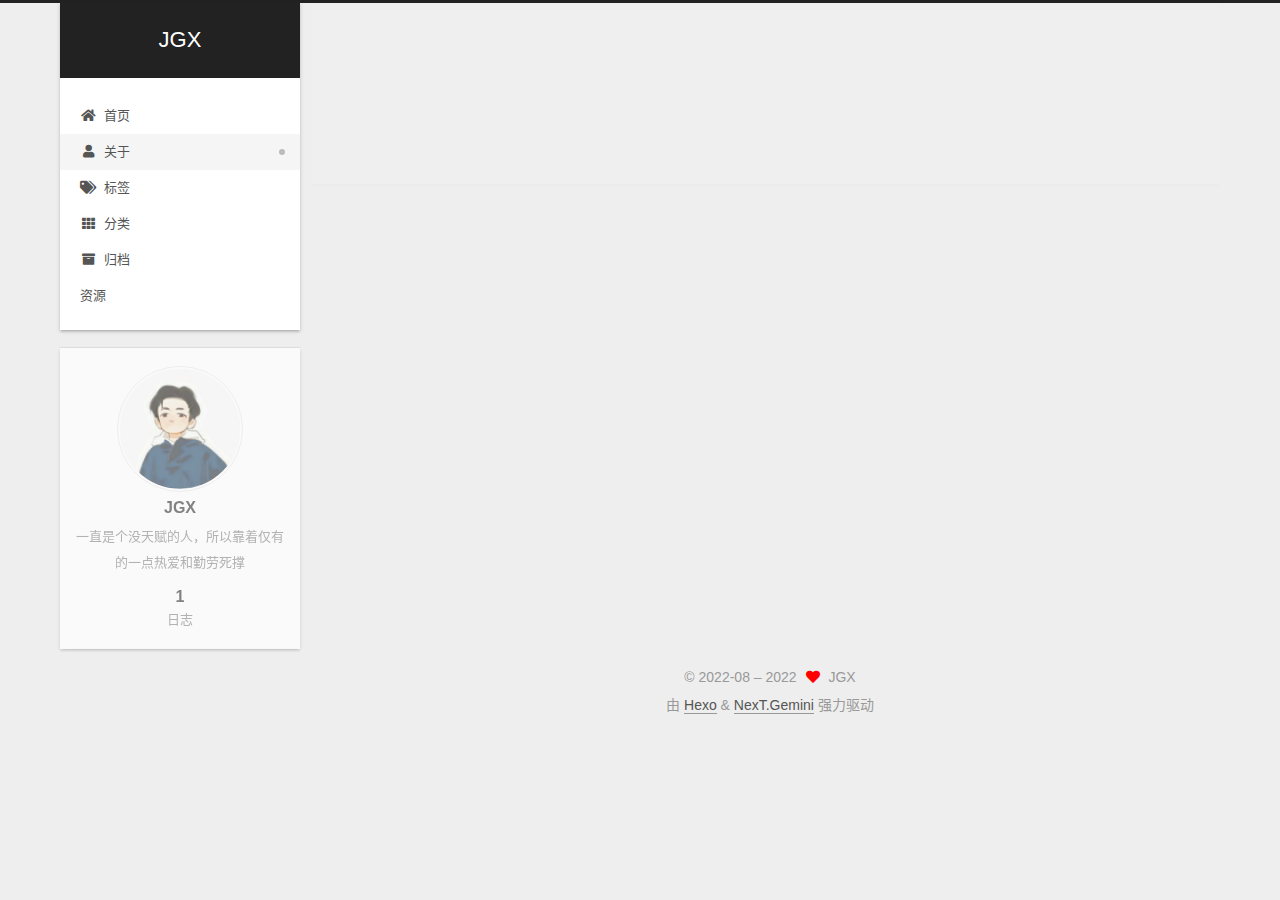
==== commit ce24ffd3: "Site updated: 2022-08-06 18:53:59" ====
--- a/about/index.html
+++ b/about/index.html
@@ -256,7 +256,7 @@
       <div class="site-overview-wrap sidebar-panel">
         <div class="site-author motion-element" itemprop="author" itemscope itemtype="http://schema.org/Person">
     <img class="site-author-image" itemprop="image" alt="JGX"
-      src="/images/avatar.gif">
+      src="/images/avatar.png">
   <p class="site-author-name" itemprop="name">JGX</p>
   <div class="site-description" itemprop="description">一直是个没天赋的人，所以靠着仅有的一点热爱和勤劳死撑</div>
 </div>
--- a/css/main.css
+++ b/css/main.css
@@ -1169,7 +1169,7 @@
 }
 .links-of-author a::before,
 .links-of-author span.exturl::before {
-  background: #ff42ff;
+  background: #8a78ff;
   border-radius: 50%;
   content: ' ';
   display: inline-block;
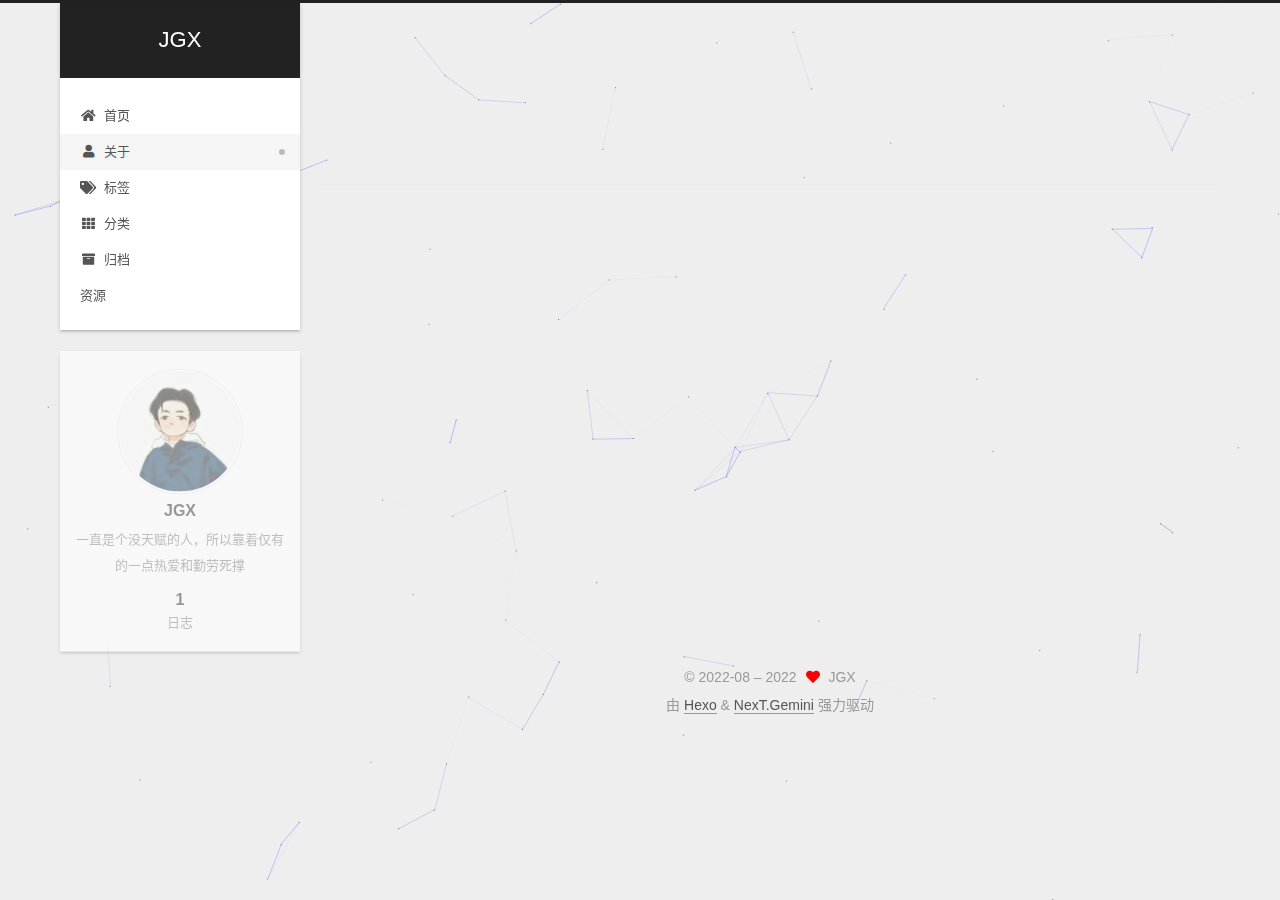
==== commit 335d0107: "Site updated: 2022-08-06 18:58:13" ====
--- a/about/index.html
+++ b/about/index.html
@@ -316,6 +316,8 @@
   </div>
 
   
+  
+  <script color='0,0,255' opacity='0.5' zIndex='-1' count='99' src="/lib/canvas-nest/canvas-nest.min.js"></script>
   <script src="/lib/anime.min.js"></script>
   <script src="/lib/velocity/velocity.min.js"></script>
   <script src="/lib/velocity/velocity.ui.min.js"></script>
--- a/css/main.css
+++ b/css/main.css
@@ -1169,7 +1169,7 @@
 }
 .links-of-author a::before,
 .links-of-author span.exturl::before {
-  background: #8a78ff;
+  background: #20ddff;
   border-radius: 50%;
   content: ' ';
   display: inline-block;
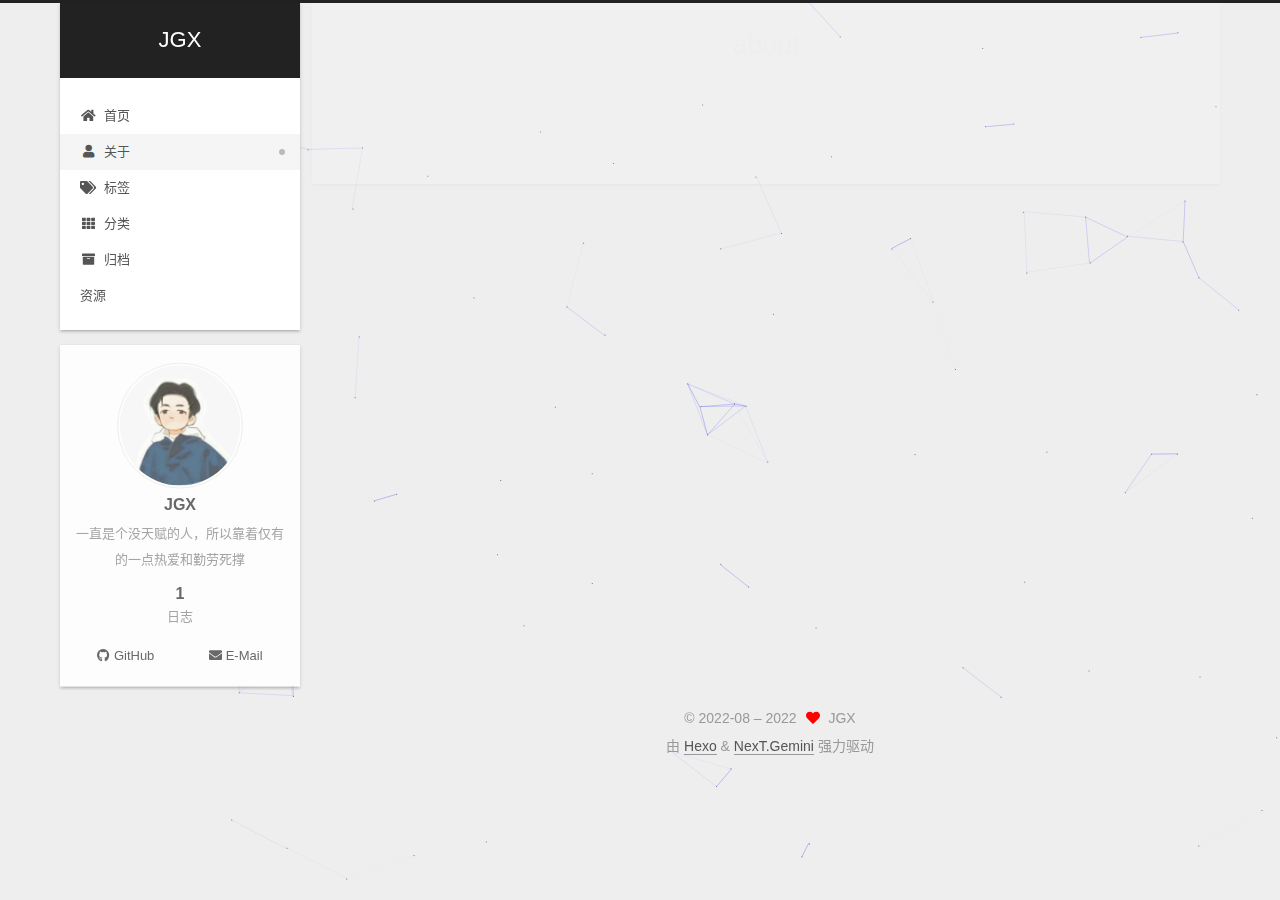
==== commit b208c0fb: "Site updated: 2022-08-06 19:07:10" ====
--- a/about/index.html
+++ b/about/index.html
@@ -28,7 +28,7 @@
 <meta property="og:description" content="一直是个没天赋的人，所以靠着仅有的一点热爱和勤劳死撑">
 <meta property="og:locale" content="zh_CN">
 <meta property="article:published_time" content="2022-08-06T10:34:54.000Z">
-<meta property="article:modified_time" content="2022-08-06T10:37:47.134Z">
+<meta property="article:modified_time" content="2022-08-06T11:05:10.459Z">
 <meta property="article:author" content="JGX">
 <meta name="twitter:card" content="summary">
 
@@ -271,6 +271,14 @@
       </div>
   </nav>
 </div>
+  <div class="links-of-author motion-element">
+      <span class="links-of-author-item">
+        <a href="https://github.com/JGX-sky" title="GitHub → https:&#x2F;&#x2F;github.com&#x2F;JGX-sky" rel="noopener" target="_blank"><i class="fab fa-github fa-fw"></i>GitHub</a>
+      </span>
+      <span class="links-of-author-item">
+        <a href="mailto:1216686026@qq.com" title="E-Mail → mailto:1216686026@qq.com" rel="noopener" target="_blank"><i class="fa fa-envelope fa-fw"></i>E-Mail</a>
+      </span>
+  </div>
 
 
 
--- a/css/main.css
+++ b/css/main.css
@@ -1169,7 +1169,7 @@
 }
 .links-of-author a::before,
 .links-of-author span.exturl::before {
-  background: #20ddff;
+  background: #ffffb9;
   border-radius: 50%;
   content: ' ';
   display: inline-block;
@@ -1556,6 +1556,14 @@
 }
 .use-motion .collection-header {
   opacity: 0;
+}
+.post-body p a {
+  color: #0593d3;
+  border-bottom: none;
+}
+.post-body p a:hover {
+  color: #0477ab;
+  text-decoration: underline;
 }
 .posts-collapse {
   margin-left: 35px;
